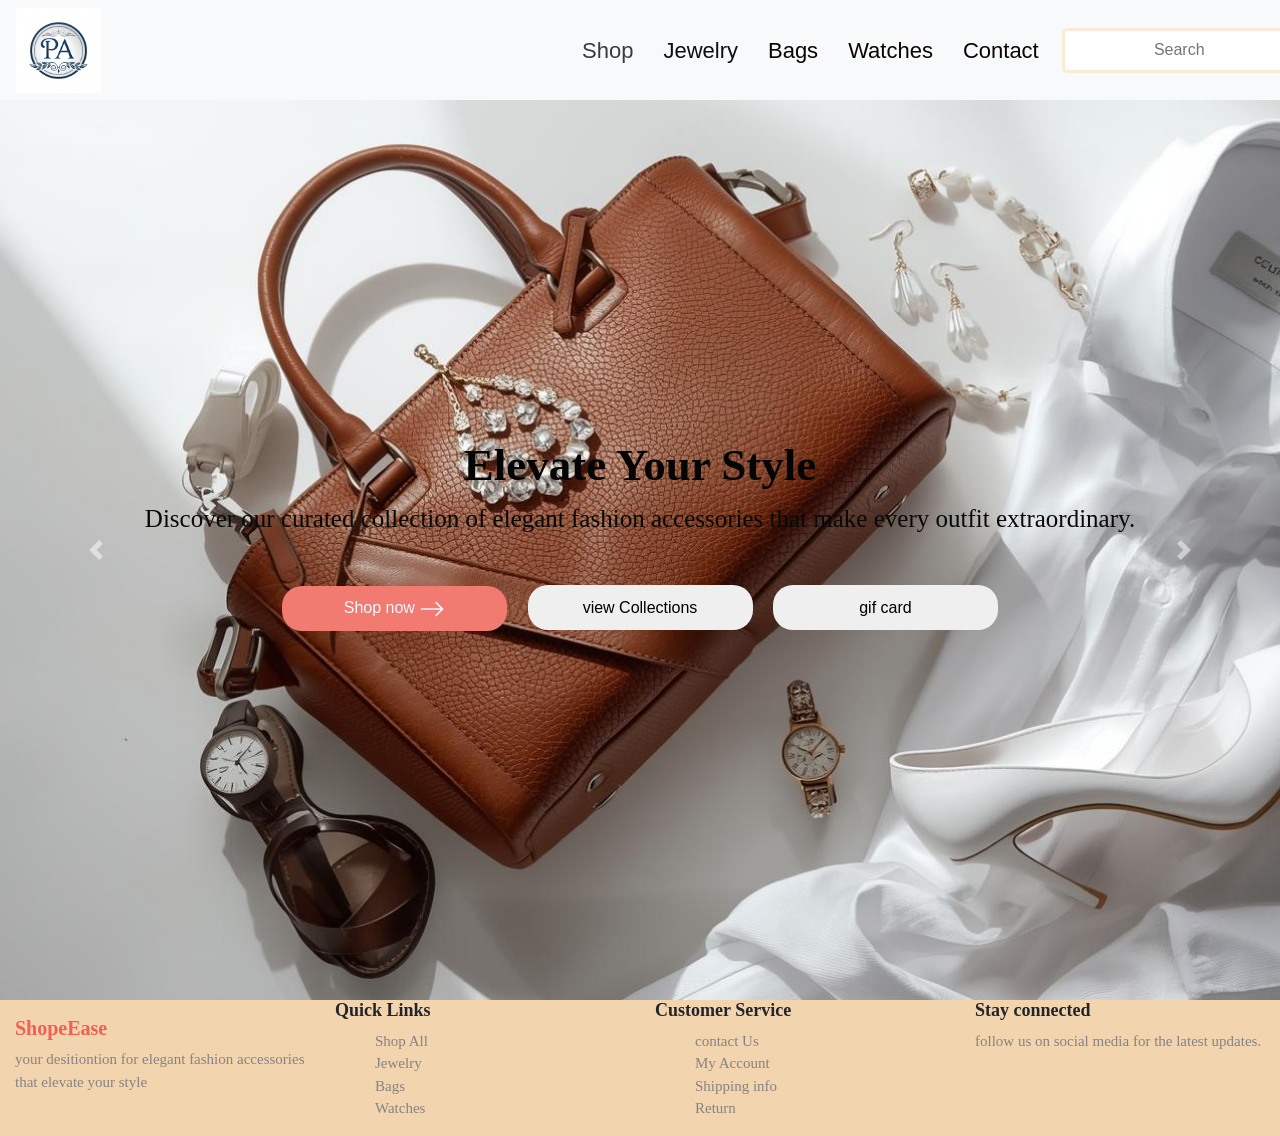
==== index.html @ 55f49508 "Update index.html" ====
<!DOCTYPE html>
<html lang="en">

<head>
    <link rel="stylesheet" href="./style.css">
    <meta charset="UTF-8">
    <meta name="viewport" content="width=device-width, initial-scale=1.0">
    <title>Home page</title>
    <link rel="stylesheet" href="https://cdn.jsdelivr.net/npm/bootstrap@4.5.3/dist/css/bootstrap.min.css" integrity="sha384-TX8t27EcRE3e/ihU7zmQxVncDAy5uIKz4rEkgIXeMed4M0jlfIDPvg6uqKI2xXr2" crossorigin="anonymous">
    <script src="https://code.jquery.com/jquery-3.5.1.slim.min.js" integrity="sha384-DfXdz2htPH0lsSSs5nCTpuj/zy4C+OGpamoFVy38MVBnE+IbbVYUew+OrCXaRkfj" crossorigin="anonymous"></script>
    <script src="https://cdn.jsdelivr.net/npm/popper.js@1.16.1/dist/umd/popper.min.js" integrity="sha384-9/reFTGAW83EW2RDu2S0VKaIzap3H66lZH81PoYlFhbGU+6BZp6G7niu735Sk7lN" crossorigin="anonymous"></script>
    <script src="https://cdn.jsdelivr.net/npm/bootstrap@4.5.3/dist/js/bootstrap.min.js" integrity="sha384-w1Q4orYjBQndcko6MimVbzY0tgp4pWB4lZ7lr30WKz0vr/aWKhXdBNmNb5D92v7s" crossorigin="anonymous"></script>
    <script src="https://kit.fontawesome.com/81cc14d6f2.js" crossorigin="anonymous"></script>
    <style>

    </style>
</head>

<body>
    <nav class="navbar navbar-expand-lg navbar-light bg-light sticky-top" style="height: 100px;">
        <a class="navbar-brand" href="#" id="nav-logo">
            <img src="./names.png" width="85px" height="85px">
        </a>
        <div class="ml-auto d-flex flex-row justify-content-between d-lg-none">
            <i class="fa-regular fa-user account-section-logo"></i>
            <i class="fa-regular fa-truck order-section-logo"></i>
        </div>
        <button class="navbar-toggler " type="button" data-toggle="collapse" data-target="#navbarNavAltMarkup" aria-controls="navbarNavAltMarkup" aria-expanded="false" aria-label="Toggle navigation">
        <span class="navbar-toggler-icon"></span>
        </button>

        <div class="collapse navbar-collapse order-md-1" id="navbarNavAltMarkup">
            <div class="navbar-nav " style="margin-left:450px; ">
                <a class="nav-link active" id="nav-items1" href="#sectionhome">Shop<span class="sr-only">(current)</span></a>
                <a class="nav-link" href="#section-jewelry" id="nav-items2">Jewelry</a>
                <a class="nav-link" href="#section_bag" id="nav-items3">Bags</a>
                <a class="nav-link" href="./product-list.html" id="nav-items4">Watches</a>
                <a class="nav-link" href="./contact.html" id="nav-items5">Contact</a>

            </div>
            <div class="ml-auto d-flex flex-row justify-content-between">
                <div class="d-none d-md-block">
                    <input type="search" class="m-2" placeholder="Search" id="search-box">

                </div>
                <div class=" rside-logo">
                    <i class="fa-regular fa-user account-section-logo d-none d-md-block "></i>
                    <i class="fa-regular fa-truck order-section-logo  d-none d-md-block"></i>
                </div>
            </div>
        </div>
    </nav>
    <!------------------------------carousole start----------------------------->
    <div id="carouselExampleControls" class="carousel slide" data-ride="carousel">
        <div class="carousel-inner">
            <div class="carousel-item active">
                <div class="container-fluid" style="background-image: url(./himg2.png); background-size: cover;">
                    <div class="row">
                        <div class="home-section-bg-contaner d-flex flex-column justify-content-center text-center mt- ">
                            <div class="">
                                <h1 class="home-section-main-heading">Elevate Your Style</h1>
                                <p class="home-section-discription">Discover our curated collection of elegant fashion accessories that make every outfit extraordinary.</p>
                            </div>
                            <div class="home-section-button-container m-3 ">
                                <button class="home-section-shopnow-button">Shop now  <svg xmlns="http://www.w3.org/2000/svg" width="26" height="26" fill="currentColor" class="bi bi-arrow-right" viewBox="0 0 16 16">
                        <path fill-rule="evenodd" d="M1 8a.5.5 0 0 1 .5-.5h11.793l-3.147-3.146a.5.5 0 0 1 .708-.708l4 4a.5.5 0 0 1 0 .708l-4 4a.5.5 0 0 1-.708-.708L13.293 8.5H1.5A.5.5 0 0 1 1 8"/>
                        </svg></button>
                                <button onclick="window.location.href='index-menu.html'" class="home-section-viewcollections-button m-3">view Collections</button>
                                <!-- Button trigger modal -->
                                <button type="button" class="home-section-viewcollections-button" data-toggle="modal" data-target="#exampleModal">
                        gif card
                        </button>
                                <!-- Modal -->
                                <div class="modal fade" id="exampleModal" tabindex="-1" aria-labelledby="exampleModalLabel" aria-hidden="true">
                                    <div class="modal-dialog">
                                        <div class="modal-content">
                                            <div class="modal-header">
                                                <h5 class="modal-title" id="exampleModalLabel">gift card</h5>
                                                <button type="button" class="close" data-dismiss="modal" aria-label="Close">
                            <span aria-hidden="true">&times;</span>
                            </button>
                                            </div>
                                            <div class="modal-body">
                                                <img src="./home page bg-image.jpeg" class="container-fluid" alt="">
                                            </div>
                                            <div class="modal-footer">
                                                <button type="button" class="btn btn-secondary" data-dismiss="modal">Close</button>

                                            </div>
                                        </div>
                                    </div>
                                </div>
                            </div>
                        </div>
                    </div>

                </div>
            </div>
            <div class="carousel-item">
                <div class="container-fluid" style="background-image: url(./img1.png); background-size: cover;">
                    <div class="row">
                        <div class="home-section-bg-contaner d-flex flex-column justify-content-center text-center mt- ">
                            <div class="">
                                <h1 class="home-section-main-heading">Elevate Your Style</h1>
                                <p class="home-section-discription">Discover our curated collection of elegant fashion accessories that make every outfit extraordinary.</p>
                            </div>
                            <div class="home-section-button-container m-3 ">
                                <button class="home-section-shopnow-button">Shop now  <svg xmlns="http://www.w3.org/2000/svg" width="26" height="26" fill="currentColor" class="bi bi-arrow-right" viewBox="0 0 16 16">
                        <path fill-rule="evenodd" d="M1 8a.5.5 0 0 1 .5-.5h11.793l-3.147-3.146a.5.5 0 0 1 .708-.708l4 4a.5.5 0 0 1 0 .708l-4 4a.5.5 0 0 1-.708-.708L13.293 8.5H1.5A.5.5 0 0 1 1 8"/>
                        </svg></button>
                                <button onclick="window.location.href='index-menu.html'" class="home-section-viewcollections-button m-3">view Collections</button>
                                <!-- Button trigger modal -->
                                <button type="button" class="home-section-viewcollections-button" data-toggle="modal" data-target="#exampleModal">
                        gif card
                        </button>
                                <!-- Modal -->
                                <div class="modal fade" id="exampleModal" tabindex="-1" aria-labelledby="exampleModalLabel" aria-hidden="true">
                                    <div class="modal-dialog">
                                        <div class="modal-content">
                                            <div class="modal-header">
                                                <h5 class="modal-title" id="exampleModalLabel">gift card</h5>
                                                <button type="button" class="close" data-dismiss="modal" aria-label="Close">
                            <span aria-hidden="true">&times;</span>
                            </button>
                                            </div>
                                            <div class="modal-body">
                                                <img src="./home page bg-image.jpeg" class="container-fluid" alt="">
                                            </div>
                                            <div class="modal-footer">
                                                <button type="button" class="btn btn-secondary" data-dismiss="modal">Close</button>

                                            </div>
                                        </div>
                                    </div>
                                </div>
                            </div>
                        </div>
                    </div>

                </div>
            </div>
            <div class="carousel-item">
                <div class="container-fluid" style="background-image: url(./himg3.png); background-size: cover;">
                    <div class="row">
                        <div class="home-section-bg-contaner d-flex flex-column justify-content-center text-center mt- ">
                            <div class="">
                                <h1 class="home-section-main-heading">Elevate Your Style</h1>
                                <p class="home-section-discription">Discover our curated collection of elegant fashion accessories that make every outfit extraordinary.</p>
                            </div>
                            <div class="home-section-button-container m-3 ">
                                <button class="home-section-shopnow-button">Shop now  <svg xmlns="http://www.w3.org/2000/svg" width="26" height="26" fill="currentColor" class="bi bi-arrow-right" viewBox="0 0 16 16">
                        <path fill-rule="evenodd" d="M1 8a.5.5 0 0 1 .5-.5h11.793l-3.147-3.146a.5.5 0 0 1 .708-.708l4 4a.5.5 0 0 1 0 .708l-4 4a.5.5 0 0 1-.708-.708L13.293 8.5H1.5A.5.5 0 0 1 1 8"/>
                        </svg></button>
                                <button onclick="window.location.href='index-menu.html'" class="home-section-viewcollections-button m-3">view Collections</button>
                                <!-- Button trigger modal -->
                                <button type="button" class="home-section-viewcollections-button" data-toggle="modal" data-target="#exampleModal">
                        gif card
                        </button>
                                <!-- Modal -->
                                <div class="modal fade" id="exampleModal" tabindex="-1" aria-labelledby="exampleModalLabel" aria-hidden="true">
                                    <div class="modal-dialog">
                                        <div class="modal-content">
                                            <div class="modal-header">
                                                <h5 class="modal-title" id="exampleModalLabel">gift card</h5>
                                                <button type="button" class="close" data-dismiss="modal" aria-label="Close">
                            <span aria-hidden="true">&times;</span>
                            </button>
                                            </div>
                                            <div class="modal-body">
                                                <img src="./home page bg-image.jpeg" class="container-fluid" alt="">
                                            </div>
                                            <div class="modal-footer">
                                                <button type="button" class="btn btn-secondary" data-dismiss="modal">Close</button>

                                            </div>
                                        </div>
                                    </div>
                                </div>
                            </div>
                        </div>
                    </div>

                </div>
            </div>
            <div class="carousel-item">
                <div class="container-fluid" style="background-image: url(./himg4.png); background-size: cover;">
                    <div class="row">
                        <div class="home-section-bg-contaner d-flex flex-column justify-content-center text-center mt- ">
                            <div class="">
                                <h1 class="home-section-main-heading">Elevate Your Style</h1>
                                <p class="home-section-discription">Discover our curated collection of elegant fashion accessories that make every outfit extraordinary.</p>
                            </div>
                            <div class="home-section-button-container m-3 ">
                                <button class="home-section-shopnow-button">Shop now  <svg xmlns="http://www.w3.org/2000/svg" width="26" height="26" fill="currentColor" class="bi bi-arrow-right" viewBox="0 0 16 16">
                        <path fill-rule="evenodd" d="M1 8a.5.5 0 0 1 .5-.5h11.793l-3.147-3.146a.5.5 0 0 1 .708-.708l4 4a.5.5 0 0 1 0 .708l-4 4a.5.5 0 0 1-.708-.708L13.293 8.5H1.5A.5.5 0 0 1 1 8"/>
                        </svg></button>
                                <button onclick="window.location.href='index-menu.html'" class="home-section-viewcollections-button m-3">view Collections</button>
                                <!-- Button trigger modal -->
                                <button type="button" class="home-section-viewcollections-button" data-toggle="modal" data-target="#exampleModal">
                        gif card
                        </button>
                                <!-- Modal -->
                                <div class="modal fade" id="exampleModal" tabindex="-1" aria-labelledby="exampleModalLabel" aria-hidden="true">
                                    <div class="modal-dialog">
                                        <div class="modal-content">
                                            <div class="modal-header">
                                                <h5 class="modal-title" id="exampleModalLabel">gift card</h5>
                                                <button type="button" class="close" data-dismiss="modal" aria-label="Close">
                            <span aria-hidden="true">&times;</span>
                            </button>
                                            </div>
                                            <div class="modal-body">
                                                <img src="./home page bg-image.jpeg" class="container-fluid" alt="">
                                            </div>
                                            <div class="modal-footer">
                                                <button type="button" class="btn btn-secondary" data-dismiss="modal">Close</button>

                                            </div>
                                        </div>
                                    </div>
                                </div>
                            </div>
                        </div>
                    </div>

                </div>
            </div>
            <div class="carousel-item">
                <div class="container-fluid" style="background-image: url(./himg5.png); background-size: cover;">
                    <div class="row">
                        <div class="home-section-bg-contaner d-flex flex-column justify-content-center text-center mt- ">
                            <div class="">
                                <h1 class="home-section-main-heading">Elevate Your Style</h1>
                                <p class="home-section-discription">Discover our curated collection of elegant fashion accessories that make every outfit extraordinary.</p>
                            </div>
                            <div class="home-section-button-container m-3 ">
                                <button class="home-section-shopnow-button">Shop now  <svg xmlns="http://www.w3.org/2000/svg" width="26" height="26" fill="currentColor" class="bi bi-arrow-right" viewBox="0 0 16 16">
                        <path fill-rule="evenodd" d="M1 8a.5.5 0 0 1 .5-.5h11.793l-3.147-3.146a.5.5 0 0 1 .708-.708l4 4a.5.5 0 0 1 0 .708l-4 4a.5.5 0 0 1-.708-.708L13.293 8.5H1.5A.5.5 0 0 1 1 8"/>
                        </svg></button>
                                <button onclick="window.location.href='index-menu.html'" class="home-section-viewcollections-button m-3">view Collections</button>
                                <!-- Button trigger modal -->
                                <button type="button" class="home-section-viewcollections-button" data-toggle="modal" data-target="#exampleModal">
                        gif card
                        </button>
                                <!-- Modal -->
                                <div class="modal fade" id="exampleModal" tabindex="-1" aria-labelledby="exampleModalLabel" aria-hidden="true">
                                    <div class="modal-dialog">
                                        <div class="modal-content">
                                            <div class="modal-header">
                                                <h5 class="modal-title" id="exampleModalLabel">gift card</h5>
                                                <button type="button" class="close" data-dismiss="modal" aria-label="Close">
                            <span aria-hidden="true">&times;</span>
                            </button>
                                            </div>
                                            <div class="modal-body">
                                                <img src="./home page bg-image.jpeg" class="container-fluid" alt="">
                                            </div>
                                            <div class="modal-footer">
                                                <button type="button" class="btn btn-secondary" data-dismiss="modal">Close</button>

                                            </div>
                                        </div>
                                    </div>
                                </div>
                            </div>
                        </div>
                    </div>

                </div>
            </div>
            <div class="carousel-item">
               <div class="container-fluid" style="background-image: url(./himg6.png); background-size: cover;">
                    <div class="row">
                        <div class="home-section-bg-contaner d-flex flex-column justify-content-center text-center mt- ">
                            <div class="">
                                <h1 class="home-section-main-heading">Elevate Your Style</h1>
                                <p class="home-section-discription">Discover our curated collection of elegant fashion accessories that make every outfit extraordinary.</p>
                            </div>
                            <div class="home-section-button-container m-3 ">
                                <button class="home-section-shopnow-button">Shop now  <svg xmlns="http://www.w3.org/2000/svg" width="26" height="26" fill="currentColor" class="bi bi-arrow-right" viewBox="0 0 16 16">
                        <path fill-rule="evenodd" d="M1 8a.5.5 0 0 1 .5-.5h11.793l-3.147-3.146a.5.5 0 0 1 .708-.708l4 4a.5.5 0 0 1 0 .708l-4 4a.5.5 0 0 1-.708-.708L13.293 8.5H1.5A.5.5 0 0 1 1 8"/>
                        </svg></button>
                                <button onclick="window.location.href='index-menu.html'" class="home-section-viewcollections-button m-3">view Collections</button>
                                <!-- Button trigger modal -->
                                <button type="button" class="home-section-viewcollections-button" data-toggle="modal" data-target="#exampleModal">
                        gif card
                        </button>
                                <!-- Modal -->
                                <div class="modal fade" id="exampleModal" tabindex="-1" aria-labelledby="exampleModalLabel" aria-hidden="true">
                                    <div class="modal-dialog">
                                        <div class="modal-content">
                                            <div class="modal-header">
                                                <h5 class="modal-title" id="exampleModalLabel">gift card</h5>
                                                <button type="button" class="close" data-dismiss="modal" aria-label="Close">
                            <span aria-hidden="true">&times;</span>
                            </button>
                                            </div>
                                            <div class="modal-body">
                                                <img src="./home page bg-image.jpeg" class="container-fluid" alt="">
                                            </div>
                                            <div class="modal-footer">
                                                <button type="button" class="btn btn-secondary" data-dismiss="modal">Close</button>

                                            </div>
                                        </div>
                                    </div>
                                </div>
                            </div>
                        </div>
                    </div>

                </div>
            </div>
            <div class="carousel-item">
                <div class="container-fluid" style="background-image: url(./himg8.png); background-size: cover;">
                    <div class="row">
                        <div class="home-section-bg-contaner d-flex flex-column justify-content-center text-center mt- ">
                            <div class="">
                                <h1 class="home-section-main-heading">Elevate Your Style</h1>
                                <p class="home-section-discription">Discover our curated collection of elegant fashion accessories that make every outfit extraordinary.</p>
                            </div>
                            <div class="home-section-button-container m-3 ">
                                <button class="home-section-shopnow-button">Shop now  <svg xmlns="http://www.w3.org/2000/svg" width="26" height="26" fill="currentColor" class="bi bi-arrow-right" viewBox="0 0 16 16">
                        <path fill-rule="evenodd" d="M1 8a.5.5 0 0 1 .5-.5h11.793l-3.147-3.146a.5.5 0 0 1 .708-.708l4 4a.5.5 0 0 1 0 .708l-4 4a.5.5 0 0 1-.708-.708L13.293 8.5H1.5A.5.5 0 0 1 1 8"/>
                        </svg></button>
                                <button onclick="window.location.href='index-menu.html'" class="home-section-viewcollections-button m-3">view Collections</button>
                                <!-- Button trigger modal -->
                                <button type="button" class="home-section-viewcollections-button" data-toggle="modal" data-target="#exampleModal">
                        gif card
                        </button>
                                <!-- Modal -->
                                <div class="modal fade" id="exampleModal" tabindex="-1" aria-labelledby="exampleModalLabel" aria-hidden="true">
                                    <div class="modal-dialog">
                                        <div class="modal-content">
                                            <div class="modal-header">
                                                <h5 class="modal-title" id="exampleModalLabel">gift card</h5>
                                                <button type="button" class="close" data-dismiss="modal" aria-label="Close">
                            <span aria-hidden="true">&times;</span>
                            </button>
                                            </div>
                                            <div class="modal-body">
                                                <img src="./home page bg-image.jpeg" class="container-fluid" alt="">
                                            </div>
                                            <div class="modal-footer">
                                                <button type="button" class="btn btn-secondary" data-dismiss="modal">Close</button>

                                            </div>
                                        </div>
                                    </div>
                                </div>
                            </div>
                        </div>
                    </div>

                </div>
            </div>
        </div>
        <a class="carousel-control-prev" href="#carouselExampleControls" role="button" data-slide="prev">
            <span class="carousel-control-prev-icon" aria-hidden="true"></span>
            <span class="sr-only">Previous</span>
        </a>
        <a class="carousel-control-next" href="#carouselExampleControls" role="button" data-slide="next">
            <span class="carousel-control-next-icon" aria-hidden="true"></span>
            <span class="sr-only">Next</span>
        </a>
    </div>
    <!---------------------------------------carousole end------------------------------------>
    <div id="sectionhome">
        <div class="container-fluid d-none">
            <div class="row">
                <div class="home-section-bg-contaner d-none d-flex flex-column justify-content-center text-center mt-2 ">
                    <div class="d-none d-md-block">
                        <h1 class="home-section-main-heading">Elevate Your Style</h1>
                        <p class="home-section-discription">Discover our curated collection of elegant fashion accessories that make every outfit extraordinary.</p>
                    </div>
                    <div class="home-section-button-container m-3 d-none d-block">
                        <button class="home-section-shopnow-button">Shop now  <svg xmlns="http://www.w3.org/2000/svg" width="26" height="26" fill="currentColor" class="bi bi-arrow-right" viewBox="0 0 16 16">
                        <path fill-rule="evenodd" d="M1 8a.5.5 0 0 1 .5-.5h11.793l-3.147-3.146a.5.5 0 0 1 .708-.708l4 4a.5.5 0 0 1 0 .708l-4 4a.5.5 0 0 1-.708-.708L13.293 8.5H1.5A.5.5 0 0 1 1 8"/>
                        </svg></button>
                        <button onclick="window.location.href='index-menu.html'" class="home-section-viewcollections-button m-3">view Collections</button>
                        <!-- Button trigger modal -->
                        <button type="button" class="home-section-viewcollections-button" data-toggle="modal" data-target="#exampleModal">
                        gif card
                        </button>
                        <!-- Modal -->
                        <div class="modal fade" id="exampleModal" tabindex="-1" aria-labelledby="exampleModalLabel" aria-hidden="true">
                            <div class="modal-dialog">
                                <div class="modal-content">
                                    <div class="modal-header">
                                        <h5 class="modal-title" id="exampleModalLabel">gift card</h5>
                                        <button type="button" class="close" data-dismiss="modal" aria-label="Close">
                            <span aria-hidden="true">&times;</span>
                            </button>
                                    </div>
                                    <div class="modal-body">
                                        <img src="./home page bg-image.jpeg" class="container-fluid" alt="">
                                    </div>
                                    <div class="modal-footer">
                                        <button type="button" class="btn btn-secondary" data-dismiss="modal">Close</button>

                                    </div>
                                </div>
                            </div>
                        </div>
                    </div>
                </div>
            </div>

        </div>

        <div class="footer-bg-container">
            <div class="container-fluid">
                <div class="row">

                    <div class="col-12 mt-3 col-md-3">
                        <h1 class="footer-sectin-heaind">ShopeEase</h1>
                        <p class="footer-section-small-discription">your desitiontion for elegant fashion accessories that elevate your style</p>
                    </div>
                    <div class="col-12 col-md-3">
                        <h3 class="footer-section-quick-link-heading">Quick Links</h3>
                        <ul class="footer-section-unorder-list-container">
                            <li class="footer-section-list-items">Shop All</li>
                            <li class="footer-section-list-items">Jewelry</li>
                            <li class="footer-section-list-items">Bags</li>
                            <li class="footer-section-list-items">Watches</li>

                        </ul>
                    </div>

                    <div class="col-12 col-md-3">
                        <h3 class="footer-section-customer-servis-list-container">Customer Service</h3>
                        <ul class="footer-section-customer-section-list-container">
                            <li class="footer-section-list-items">contact Us</li>
                            <li class="footer-section-list-items">My Account</li>
                            <li class="footer-section-list-items">Shipping info</li>
                            <li class="footer-section-list-items">Return</li>

                        </ul>
                    </div>

                    <div class="col-12 col-md-3">
                        <h3 class="footer-stay-connect-heading">Stay connected</h3>
                        <p class="stay-connect-paragraph">follow us on social media for the latest updates.</p>
                        <div>
                            <i class="fa-brands fa-facebook-f"></i>
                            <i class="fa-brands fa-instagram"></i>
                            <i class="fa-brands fa-twitter"></i>
                        </div>
                    </div>
                </div>

            </div>
        </div>


    </div>

    <script>
        function display(sectionName) {
            document.getElementById("sectonfff").style.display = 'none';
            document.getElementById("sectbtn").style.display = 'none';
            document.getElementById("section-watch").style.display = 'none';
            document.getElementById("section-jewelry").style.display = 'none';
            document.getElementById("section-bag").style.display = 'none';
            document.getElementById("section-home").style.display = 'none';

            document.getElementById(sectionName).style.display = 'block';
        }
    </script>
</body>

</html>
---- style.css ----
#nav-logo {
    color: rgb(241, 123, 112);
    font-size: 35px;
    font-weight: bold;
}

#nav-items1 {
    color: #333d42;
    font-size: 22px;
    margin: 7px;
}

#nav-items2 {
    color: #0d0e0e;
    font-size: 22px;
    margin: 7px;
}

#nav-items3 {
    color: #0b0404;
    font-size: 22px;
    margin: 7px;
}

#nav-items4 {
    color: #0b0404;
    font-size: 22px;
    margin: 7px;
}

#nav-items5 {
    color: #0b0404;
    font-size: 22px;
    margin: 7px;
}

#nav-items1:hover {
    cursor: pointer;
    color: rgb(241, 123, 112);
    font-size: 25px;
}

#nav-items2:hover {
    cursor: pointer;
    color: rgb(241, 123, 112);
    font-size: 25px;
}

#nav-items3:hover {
    cursor: pointer;
    color: rgb(241, 123, 112);
    font-size: 25px;
}

#nav-items4:hover {
    cursor: pointer;
    color: rgb(241, 123, 112);
    font-size: 25px;
}

#nav-items5:hover {
    cursor: pointer;
    color: rgb(236, 124, 113);
    font-size: 25px;
}

#search-box {
    border-radius: 5px;
    text-align: center;
    border: solid;
    border-color: antiquewhite;
    width: 136px;
    height: 45px;
    width: 250px;
    margin-right: 15px;
}

.home-section-bg-contaner {
    background-size: cover;
    height: 100vh;
    width: 100vw;
}

.account-section-logo {
    font-size: 25px;
    color: rgb(67, 65, 65);
    margin-right: 25px;
}

.rside-logo {
    display: flex;
    flex-direction: row;
    justify-content: center;
    margin-top: 20px;
    margin-left: 10px;
}

.order-section-logo {
    font-size: 25px;
    color: rgb(67, 65, 65);
    margin-right: 20px;
}

.home-section-main-heading {
    font-family: "roboto";
    font-weight: 600;
    font-size: 45px;
    background-image: linear-gradient(to top, rgb(6, 6, 6), rgb(3, 3, 3));
    -webkit-background-clip: text;
    -webkit-text-fill-color: transparent;
}

.home-section-discription {
    font-family: "roboto";
    font-weight: 200;
    font-size: 25px;
    color: rgb(14, 12, 12)te;
    background-image: linear-gradient(to top, rgb(8, 8, 8), rgb(8, 9, 9));
    -webkit-background-clip: text;
    -webkit-text-fill-color: transparent;
}

.home-section-shopnow-button {
    padding: 9px;
    height: 45px;
    background-color: rgb(241, 123, 112);
    width: 225px;
    border-radius: 20px;
    border: 0px;
    color: aliceblue;
}

.home-section-viewcollections-button {
    padding: 9px;
    height: 45px;
    width: 225px;
    border: 0px;
    border-radius: 20px;
}

.footer-bg-container {
    background-color: rgb(242, 212, 174);
    background-size: COVER;
    font-family: "ROBOTO";
}

.footer-sectin-heaind {
    color: rgb(243, 95, 81);
    font-weight: bold;
    font-size: 20PX;
}

.footer-section-small-discription {
    color: rgb(133, 131, 131);
    font-size: 15px;
}

.footer-section-quick-link-heading {
    font-size: 18px;
    font-weight: bold;
}

.footer-section-unorder-list-container {
    list-style-type: none;
    font-size: 15px;
    color: rgb(133, 131, 131);
}

.footer-section-customer-servis-list-container {
    font-size: 18px;
    font-weight: bold;
}

.footer-section-customer-section-list-container {
    list-style-type: none;
    font-size: 15px;
    color: rgb(133, 131, 131);
}

.footer-stay-connect-heading {
    font-size: 18px;
    font-weight: bold;
}

.stay-connect-paragraph {
    color: rgb(133, 131, 131);
    font-size: 15px;
}


/*  jewerly style. */

.jewelry-section-bg-container {
    background-color: #FFFFFF;
    background-size: cover;
    font-family: "roboto";
}

.product-card-container:hover {
    cursor: pointer;
    color: rgb(241, 123, 112);
}

.product-image {
    border-top-left-radius: 15px;
    border-top-right-radius: 15px;
}

.product-carad-subheading {
    color: #B3B1B1;
    padding: 2px;
    font-size: 18px;
    font-weight: 200;
}

.product-name {
    font-size: 25px;
    font-weight: 400;
    font-family: "conva";
}

.product-card-container {
    border: solid;
    border-radius: 15px;
    border-width: 0px;
}

.rupess {
    font-size: 25px;
}

.product-order-button {
    padding: 10px;
    height: 45px;
    border-width: 0px;
    border-color: rgb(234, 198, 152);
    text-align: left;
    background-color: rgb(241, 123, 112);
    border-radius: 8px;
    color: #ffffff;
}


/*  watches style. */

.whatche-section-bg-container {
    background-color: #f8f4f4;
    background-size: cover;
    font-family: "roboto";
    margin-top: 10px;
}

.product-card-container:hover {
    cursor: pointer;
    color: rgb(241, 123, 112);
}

.product-image {
    border-top-left-radius: 15px;
    border-top-right-radius: 15px;
}

.product-carad-subheading {
    color: #B3B1B1;
    padding: 2px;
    font-size: 18px;
    font-weight: 200;
}

.product-name {
    font-size: 20px;
    font-weight: 400;
    font-family: "conva";
}

.product-card-container {
    border: solid;
    border-radius: 15px;
    border-width: 0px;
}

.rupess {
    font-size: 25px;
}

.product-order-button {
    padding: 10px;
    height: 45px;
    border-width: 0px;
    border-color: rgb(234, 198, 152);
    text-align: left;
    background-color: rgb(241, 123, 112);
    border-radius: 8px;
    color: #ffffff;
}


/* bags style. */

.items-container {
    margin-bottom: 200px;
}

.bag-section-main-heading {
    font-weight: bold;
    font-size: 45px;
}

.bag-section-bg-container {
    background-color: #FFFFFF;
    background-size: cover;
    font-family: "roboto";
}

.product-card-container:hover {
    cursor: pointer;
    color: rgb(241, 123, 112);
}

.product-image {
    border-top-left-radius: 15px;
    border-top-right-radius: 15px;
}

.product-carad-subheading {
    color: #B3B1B1;
    padding: 2px;
    font-size: 18px;
    font-weight: 200;
}

.product-name {
    font-size: 25px;
    font-weight: 400;
    font-family: "conva";
}

.product-card-container {
    border: solid;
    border-radius: 15px;
    border-width: 0px;
}

.rupess {
    font-size: 25px;
}

.product-order-button {
    padding: 10px;
    height: 45px;
    border-width: 0px;
    border-color: rgb(234, 198, 152);
    text-align: left;
    background-color: rgb(241, 123, 112);
    border-radius: 8px;
    color: #ffffff;
}
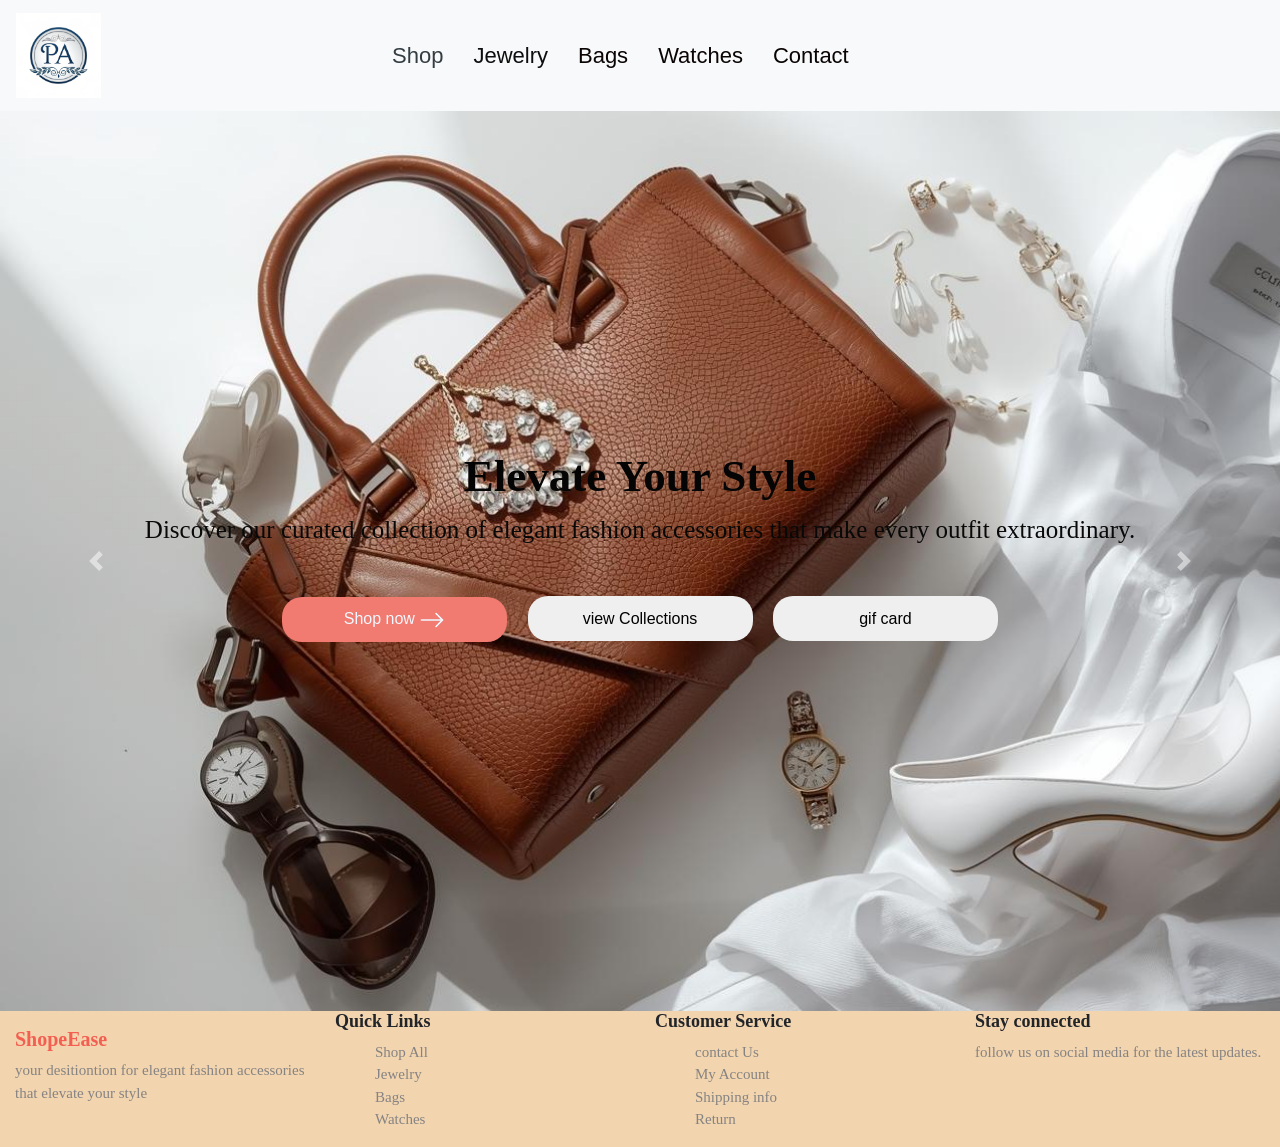
==== commit 943996b5: "Update index.html" ====
--- a/index.html
+++ b/index.html
@@ -17,36 +17,30 @@
 </head>
 
 <body>
-    <nav class="navbar navbar-expand-lg navbar-light bg-light sticky-top" style="height: 100px;">
-        <a class="navbar-brand" href="#" id="nav-logo">
-            <img src="./names.png" width="85px" height="85px">
+    <nav class="navbar navbar-expand-lg navbar-light bg-light sticky-top">
+        <a class="navbar-brand" href="#" id="nav-logo"> <img src="./names.png" width="85px" height="85px">
         </a>
         <div class="ml-auto d-flex flex-row justify-content-between d-lg-none">
             <i class="fa-regular fa-user account-section-logo"></i>
             <i class="fa-regular fa-truck order-section-logo"></i>
         </div>
-        <button class="navbar-toggler " type="button" data-toggle="collapse" data-target="#navbarNavAltMarkup" aria-controls="navbarNavAltMarkup" aria-expanded="false" aria-label="Toggle navigation">
+        <button class="navbar-toggler" type="button" data-toggle="collapse" data-target="#navbarNavAltMarkup" aria-controls="navbarNavAltMarkup" aria-expanded="false" aria-label="Toggle navigation">
         <span class="navbar-toggler-icon"></span>
         </button>
 
         <div class="collapse navbar-collapse order-md-1" id="navbarNavAltMarkup">
-            <div class="navbar-nav " style="margin-left:450px; ">
-                <a class="nav-link active" id="nav-items1" href="#sectionhome">Shop<span class="sr-only">(current)</span></a>
-                <a class="nav-link" href="#section-jewelry" id="nav-items2">Jewelry</a>
-                <a class="nav-link" href="#section_bag" id="nav-items3">Bags</a>
+            <div class="navbar-nav " style="margin-left: 260px;">
+                <a class="nav-link active" id="nav-items1" href="./index.html">Shop<span class="sr-only">(current)</span></a>
+                <a class="nav-link" href="./jewelry-index.html" id="nav-items2">Jewelry</a>
+                <a class="nav-link" href="./bag-index.html" id="nav-items3">Bags</a>
                 <a class="nav-link" href="./product-list.html" id="nav-items4">Watches</a>
                 <a class="nav-link" href="./contact.html" id="nav-items5">Contact</a>
 
             </div>
-            <div class="ml-auto d-flex flex-row justify-content-between">
-                <div class="d-none d-md-block">
-                    <input type="search" class="m-2" placeholder="Search" id="search-box">
-
-                </div>
-                <div class=" rside-logo">
-                    <i class="fa-regular fa-user account-section-logo d-none d-md-block "></i>
-                    <i class="fa-regular fa-truck order-section-logo  d-none d-md-block"></i>
-                </div>
+            <div class="ml-auto d-flex flex-row justify-content-between ">
+
+                <i class="fa-regular fa-user account-section-logo d-none d-md-block "></i>
+                <i class="fa-regular fa-truck order-section-logo d-none d-md-block"></i>
             </div>
         </div>
     </nav>
@@ -481,3 +475,4 @@
 
 
 
+
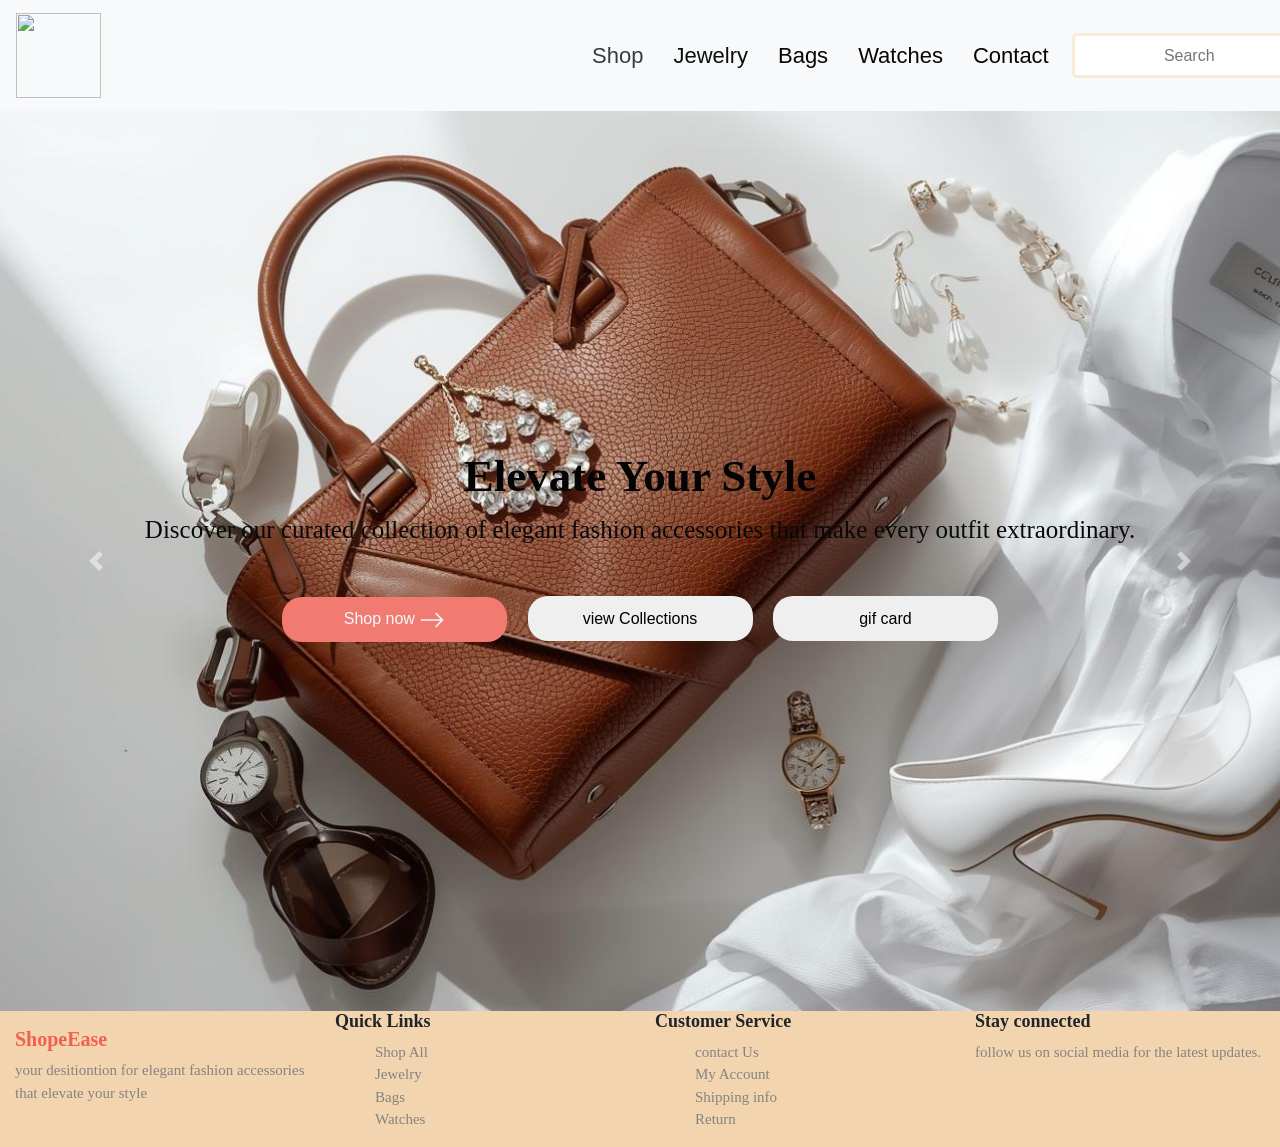
==== commit 81ee7e3e: "Update index.html" ====
--- a/index.html
+++ b/index.html
@@ -18,26 +18,30 @@
 
 <body>
     <nav class="navbar navbar-expand-lg navbar-light bg-light sticky-top">
-        <a class="navbar-brand" href="#" id="nav-logo"> <img src="./names.png" width="85px" height="85px">
+        <a class="navbar-brand" href="#" id="nav-logo">
+            <img src="./logos/names.png" width="85px" height="85px">
         </a>
         <div class="ml-auto d-flex flex-row justify-content-between d-lg-none">
             <i class="fa-regular fa-user account-section-logo"></i>
             <i class="fa-regular fa-truck order-section-logo"></i>
         </div>
-        <button class="navbar-toggler" type="button" data-toggle="collapse" data-target="#navbarNavAltMarkup" aria-controls="navbarNavAltMarkup" aria-expanded="false" aria-label="Toggle navigation">
+        <button class="navbar-toggler " type="button" data-toggle="collapse" data-target="#navbarNavAltMarkup" aria-controls="navbarNavAltMarkup" aria-expanded="false" aria-label="Toggle navigation">
         <span class="navbar-toggler-icon"></span>
         </button>
 
         <div class="collapse navbar-collapse order-md-1" id="navbarNavAltMarkup">
-            <div class="navbar-nav " style="margin-left: 260px;">
-                <a class="nav-link active" id="nav-items1" href="./index.html">Shop<span class="sr-only">(current)</span></a>
+            <div class="navbar-nav " style="margin-left: 460px;">
+                <a class="nav-link active" id="nav-items1" href="./home-index.html">Shop<span class="sr-only">(current)</span></a>
                 <a class="nav-link" href="./jewelry-index.html" id="nav-items2">Jewelry</a>
                 <a class="nav-link" href="./bag-index.html" id="nav-items3">Bags</a>
-                <a class="nav-link" href="./product-list.html" id="nav-items4">Watches</a>
-                <a class="nav-link" href="./contact.html" id="nav-items5">Contact</a>
+                <a class="nav-link" href="./watches-index.html" id="nav-items4">Watches</a>
+                <a class="nav-link" href="#" id="nav-items5">Contact</a>
 
             </div>
             <div class="ml-auto d-flex flex-row justify-content-between ">
+                <div class="d-none d-md-block">
+                    <input type="search" class="m-2 " placeholder="Search" id="search-box">
+                </div>
 
                 <i class="fa-regular fa-user account-section-logo d-none d-md-block "></i>
                 <i class="fa-regular fa-truck order-section-logo d-none d-md-block"></i>
@@ -476,3 +480,4 @@
 
 
 
+
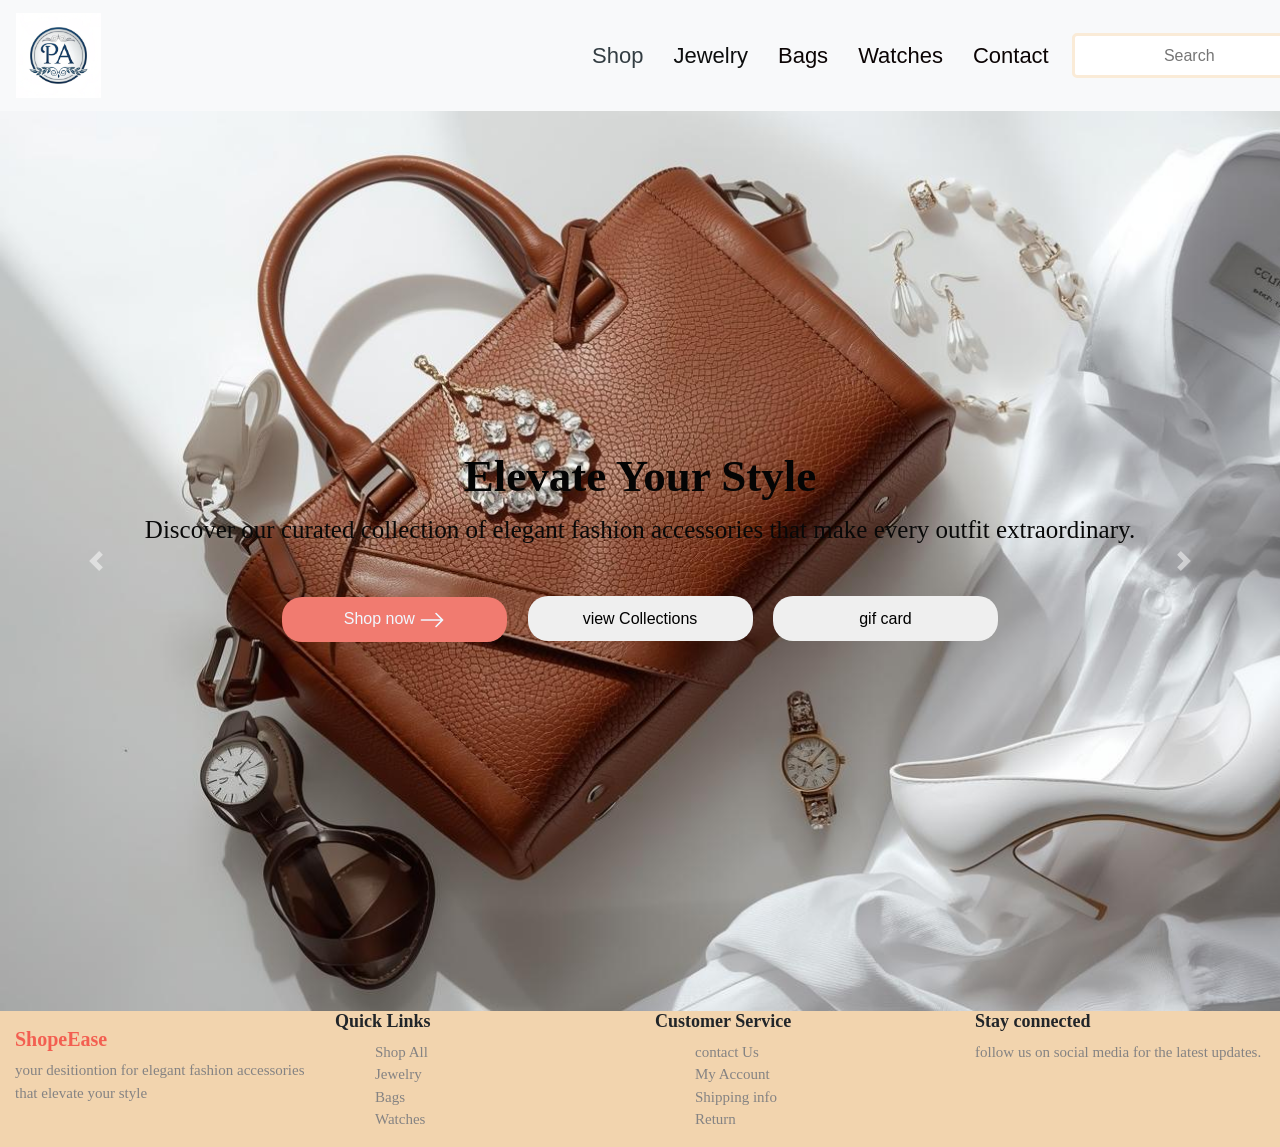
==== commit ea0cd824: "Update index.html" ====
--- a/index.html
+++ b/index.html
@@ -19,7 +19,7 @@
 <body>
     <nav class="navbar navbar-expand-lg navbar-light bg-light sticky-top">
         <a class="navbar-brand" href="#" id="nav-logo">
-            <img src="./logos/names.png" width="85px" height="85px">
+            <img src="./names.png" width="85px" height="85px">
         </a>
         <div class="ml-auto d-flex flex-row justify-content-between d-lg-none">
             <i class="fa-regular fa-user account-section-logo"></i>
@@ -31,11 +31,11 @@
 
         <div class="collapse navbar-collapse order-md-1" id="navbarNavAltMarkup">
             <div class="navbar-nav " style="margin-left: 460px;">
-                <a class="nav-link active" id="nav-items1" href="./home-index.html">Shop<span class="sr-only">(current)</span></a>
+                <a class="nav-link active" id="nav-items1" href="./index.html">Shop<span class="sr-only">(current)</span></a>
                 <a class="nav-link" href="./jewelry-index.html" id="nav-items2">Jewelry</a>
                 <a class="nav-link" href="./bag-index.html" id="nav-items3">Bags</a>
-                <a class="nav-link" href="./watches-index.html" id="nav-items4">Watches</a>
-                <a class="nav-link" href="#" id="nav-items5">Contact</a>
+                <a class="nav-link" href="./product-list.html" id="nav-items4">Watches</a>
+                <a class="nav-link" href="./contact.html" id="nav-items5">Contact</a>
 
             </div>
             <div class="ml-auto d-flex flex-row justify-content-between ">
@@ -481,3 +481,4 @@
 
 
 
+
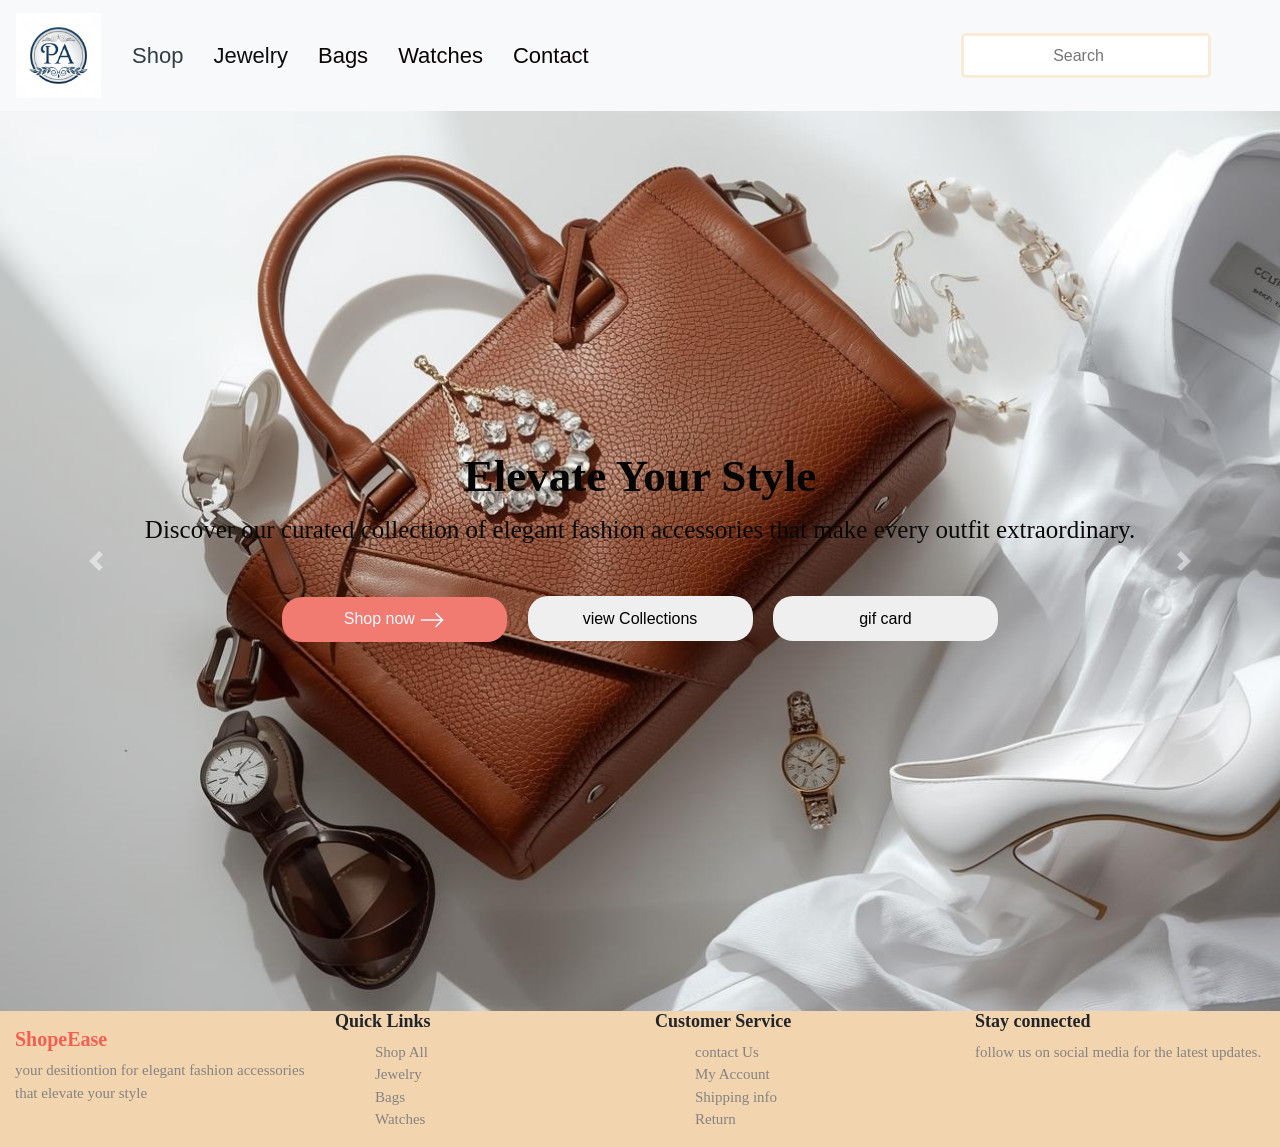
==== commit be808d38: "Update index.html" ====
--- a/index.html
+++ b/index.html
@@ -30,7 +30,7 @@
         </button>
 
         <div class="collapse navbar-collapse order-md-1" id="navbarNavAltMarkup">
-            <div class="navbar-nav " style="margin-left: 460px;">
+            <div class="navbar-nav ml-0 " style="margin-left: 460px;">
                 <a class="nav-link active" id="nav-items1" href="./index.html">Shop<span class="sr-only">(current)</span></a>
                 <a class="nav-link" href="./jewelry-index.html" id="nav-items2">Jewelry</a>
                 <a class="nav-link" href="./bag-index.html" id="nav-items3">Bags</a>
@@ -482,3 +482,4 @@
 
 
 
+
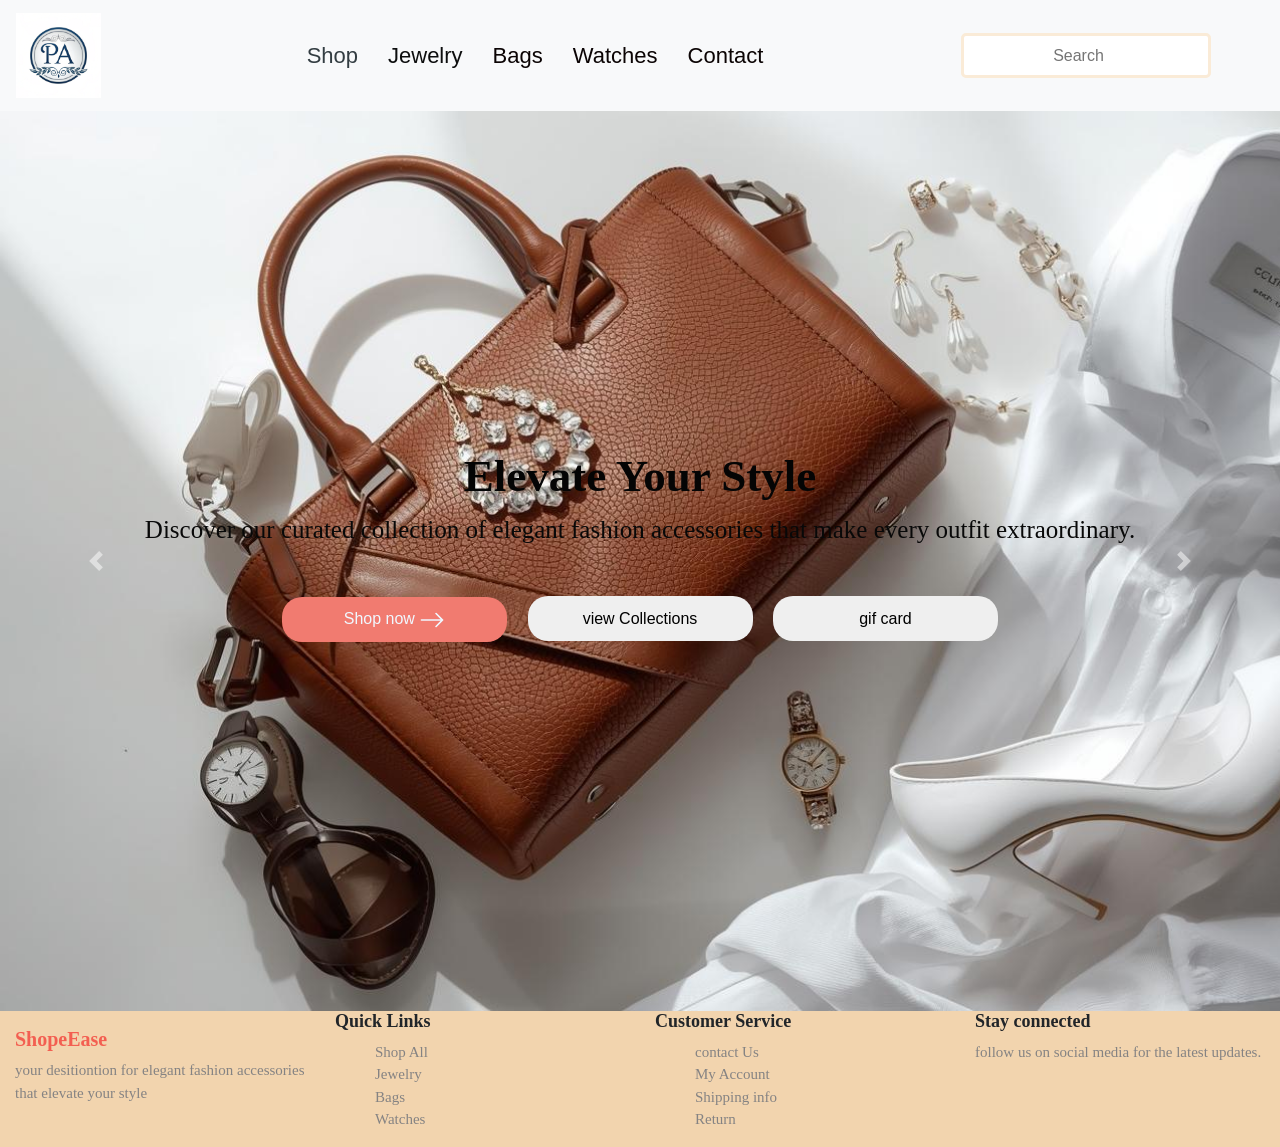
==== commit 5f291757: "Update index.html" ====
--- a/index.html
+++ b/index.html
@@ -30,7 +30,7 @@
         </button>
 
         <div class="collapse navbar-collapse order-md-1" id="navbarNavAltMarkup">
-            <div class="navbar-nav ml-0 " style="margin-left: 460px;">
+            <div class="navbar-nav ml-0 ml-md-auto" style="margin-left: 460px;">
                 <a class="nav-link active" id="nav-items1" href="./index.html">Shop<span class="sr-only">(current)</span></a>
                 <a class="nav-link" href="./jewelry-index.html" id="nav-items2">Jewelry</a>
                 <a class="nav-link" href="./bag-index.html" id="nav-items3">Bags</a>
@@ -483,3 +483,4 @@
 
 
 
+
